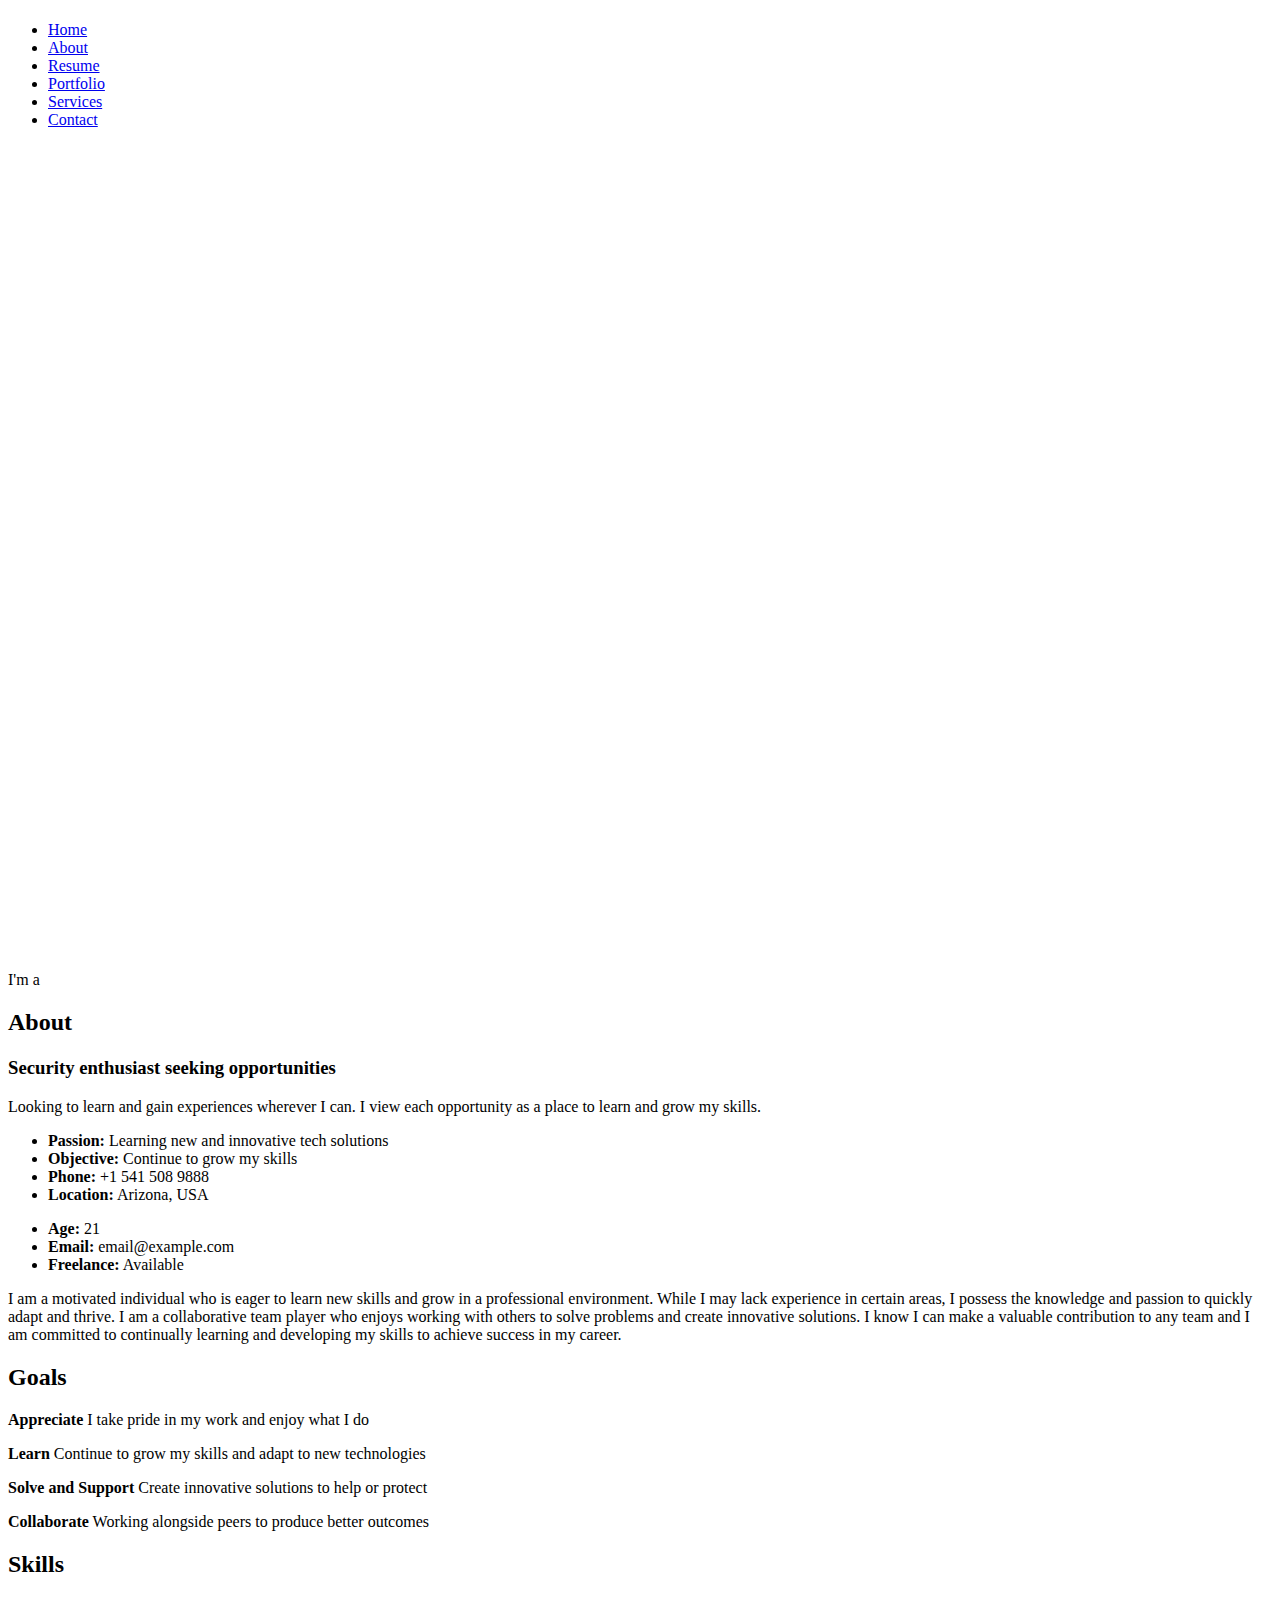
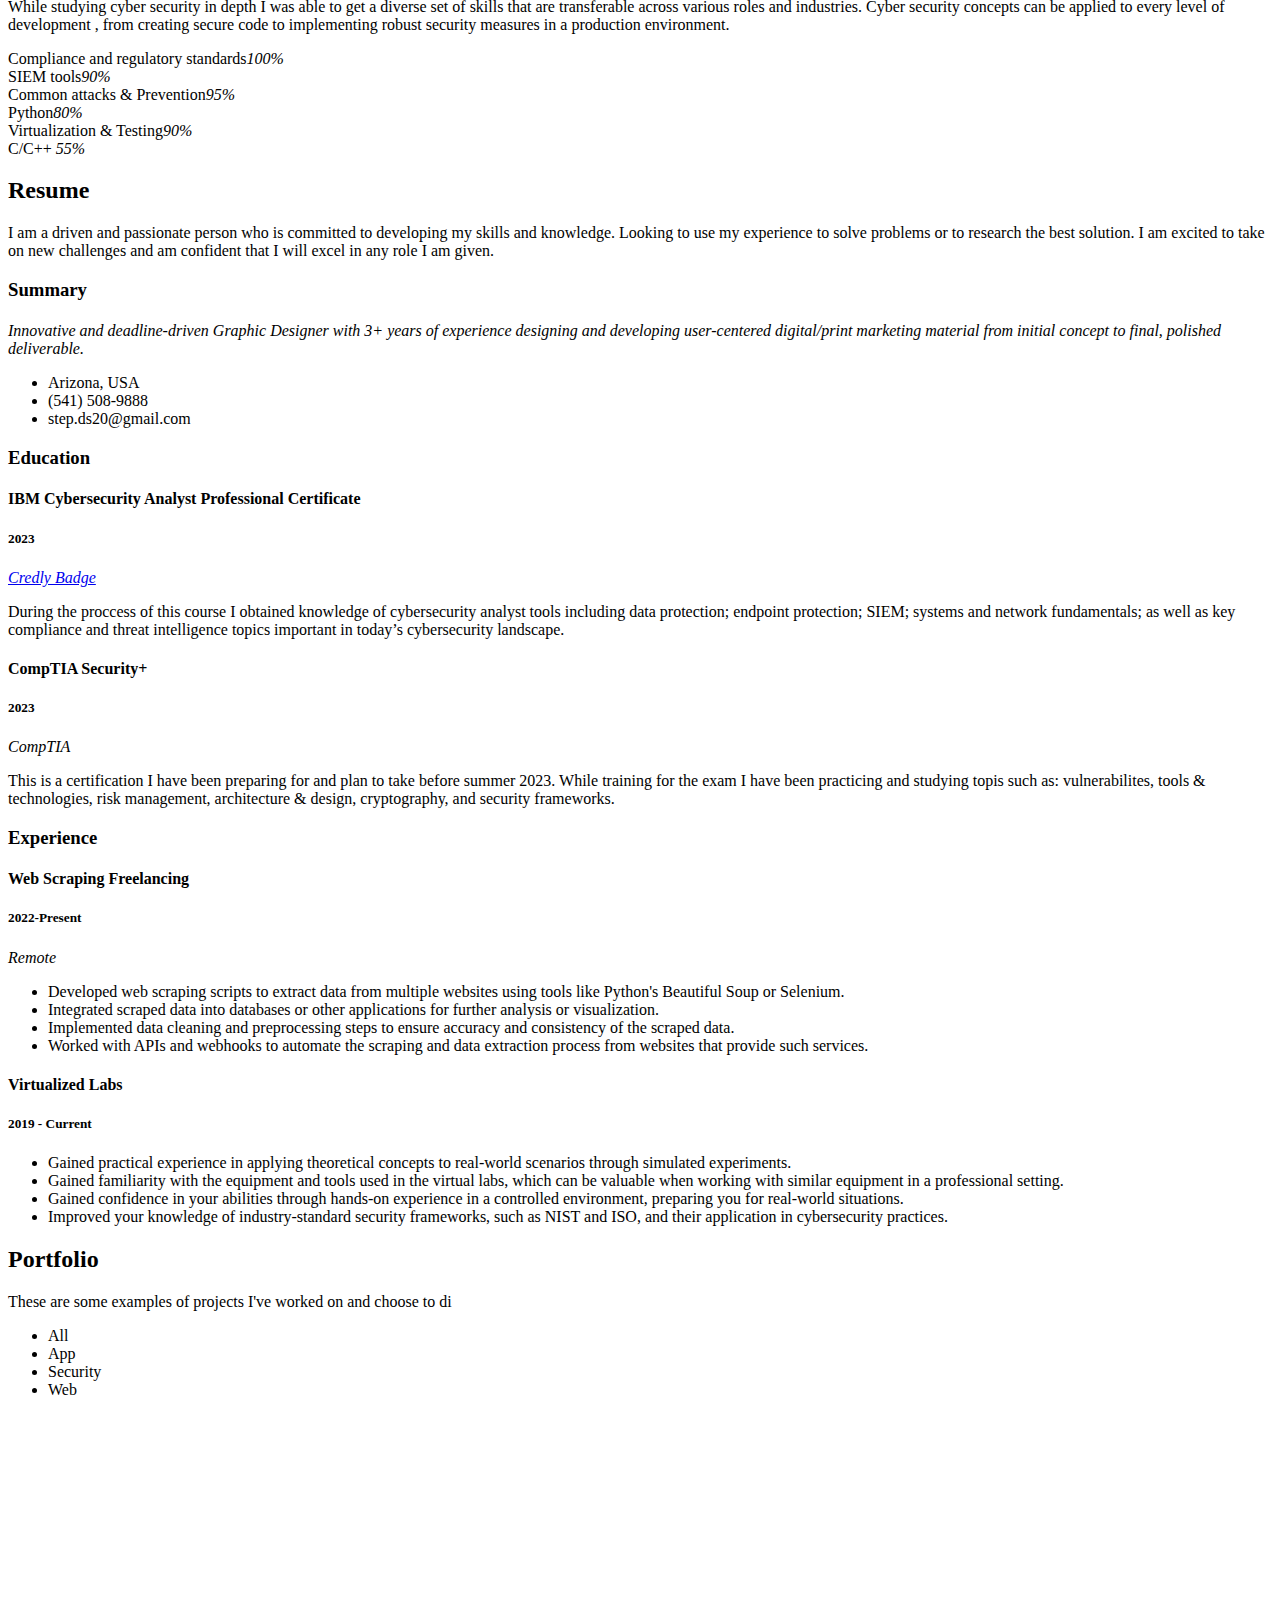
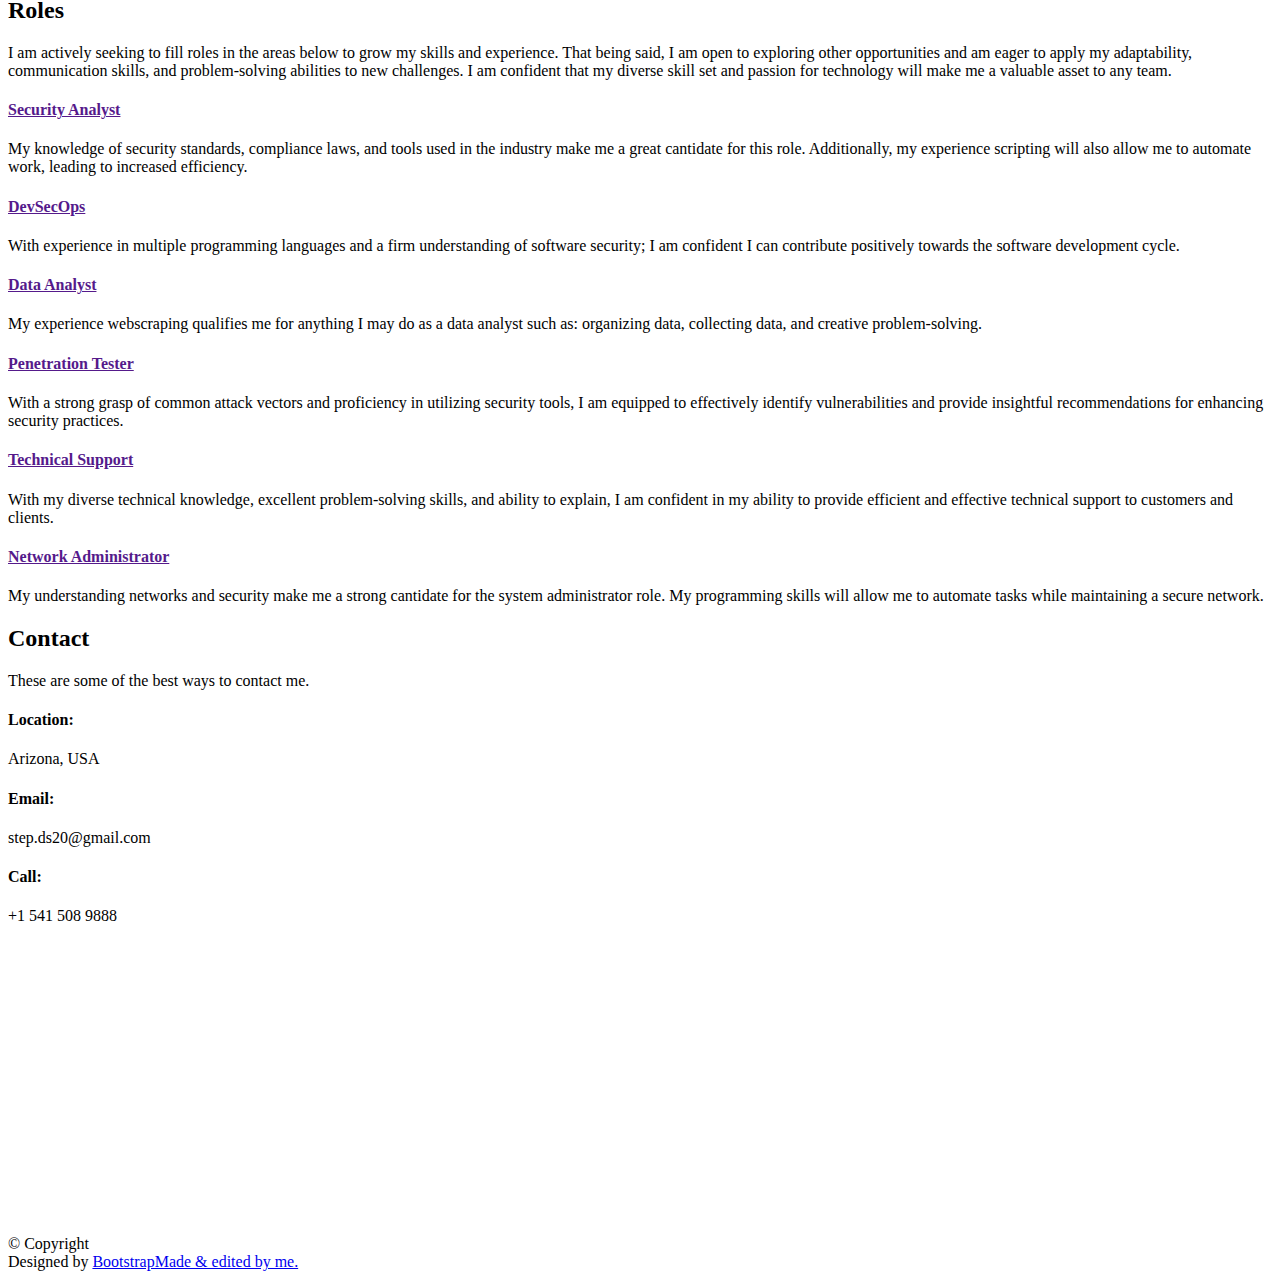
==== index.html @ 2e272924 "Add files via upload" ====
<!DOCTYPE html>
<html lang="en">

<head>
  <meta charset="utf-8">
  <meta content="width=device-width, initial-scale=1.0" name="viewport">

  <title>iPortfolio Bootstrap Template - Index</title>
  <meta content="" name="description">
  <meta content="" name="keywords">

  <!-- Favicons -->
  <link href="assets/img/favicon.png" rel="icon">
  <link href="assets/img/apple-touch-icon.png" rel="apple-touch-icon">

  <!-- Google Fonts -->
  <link href="https://fonts.googleapis.com/css?family=Open+Sans:300,300i,400,400i,600,600i,700,700i|Raleway:300,300i,400,400i,500,500i,600,600i,700,700i|Poppins:300,300i,400,400i,500,500i,600,600i,700,700i" rel="stylesheet">

  <!-- Vendor CSS Files -->
  <link href="assets/vendor/aos/aos.css" rel="stylesheet">
  <link href="assets/vendor/bootstrap/css/bootstrap.min.css" rel="stylesheet">
  <link href="assets/vendor/bootstrap-icons/bootstrap-icons.css" rel="stylesheet">
  <link href="assets/vendor/boxicons/css/boxicons.min.css" rel="stylesheet">
  <link href="assets/vendor/glightbox/css/glightbox.min.css" rel="stylesheet">
  <link href="assets/vendor/swiper/swiper-bundle.min.css" rel="stylesheet">

  <!-- Template Main CSS File -->
  <link href="assets/css/style.css" rel="stylesheet">

  <!-- JS files -->
  <script src="assets/js/animation.js"></script>
</head>

<body>

  <!-- ======= Mobile nav toggle button ======= -->
  <i class="bi bi-list mobile-nav-toggle d-xl-none"></i>

  <!-- ======= Header ======= -->
  <header id="header">
    <div class="d-flex flex-column">

      <div class="profile">
        <!-- clock -->
        <div id="clock" class="clock"></div>
        <h1 class="text-light"><a href="index.html"><span id="name1"></span></a></h1>
        <div class="social-links mt-3 text-center">
          <a href="https://www.linkedin.com/in/step/" class="linkedin"><i class="bx bxl-linkedin"></i></a>
          <a href="https://github.com/steps20" class="github"><i class="bx bxl-github"></i></a>
        </div>
      </div>


      <nav id="navbar" class="nav-menu navbar">
        <ul>
          <li><a href="#hero" class="nav-link scrollto active"><i class="bx bx-home"></i> <span>Home</span></a></li>
          <li><a href="#about" class="nav-link scrollto"><i class="bx bx-user"></i> <span>About</span></a></li>
          <li><a href="#resume" class="nav-link scrollto"><i class="bx bx-file-blank"></i> <span>Resume</span></a></li>
          <li><a href="#portfolio" class="nav-link scrollto"><i class="bx bx-book-content"></i> <span>Portfolio</span></a></li>
          <li><a href="#services" class="nav-link scrollto"><i class="bx bx-server"></i> <span>Services</span></a></li>
          <li><a href="#contact" class="nav-link scrollto"><i class="bx bx-envelope"></i> <span>Contact</span></a></li>

        </ul>
      </nav><!-- .nav-menu -->
    </div>
  </header><!-- End Header -->

  <!-- ======= Hero Section ======= -->
  <section id="hero" class="d-flex flex-column justify-content-center align-items-center">
    <canvas id="nokey" width="800" height="800"></canvas>
    <div class="hero-container" data-aos="fade-in">
      <h1><span id="name2"></span></h1>
      <p>I'm a <span class="typed" data-typed-items="Freelancer, SOC Analyst, Developer, SysAdmin"></span></p>  
    </div>
  </section><!-- End Hero -->
  <!-- ANIMATION -->



  <main id="main">

    <!-- ======= About Section ======= -->
    <section id="about" class="about">
      <div class="container">

        <div class="section-title">
          <h2>About</h2>
          <p></p>
        </div>

        <div class="row">
          <div class="col-lg-4" data-aos="fade-right">
          <h1><div id="binary-rain"></div></h1>
          </div>
          <div class="col-lg-8 pt-4 pt-lg-0 content" data-aos="fade-left">
            <h3>Security enthusiast seeking opportunities</h3>
            <p class="fst-italic">
                Looking to learn and gain experiences wherever I can. I view each opportunity as a place to learn and grow my skills.
            </p>
            <div class="row">
              <div class="col-lg-6">
                <ul>
                  <li><i class="bi bi-chevron-right"></i> <strong>Passion:</strong> <span>Learning new and innovative tech solutions</span></li>
                  <li><i class="bi bi-chevron-right"></i> <strong>Objective:</strong> <span>Continue to grow my skills</span></li>
                  <li><i class="bi bi-chevron-right"></i> <strong>Phone:</strong> <span>+1 541 508 9888</span></li>
                  <li><i class="bi bi-chevron-right"></i> <strong>Location:</strong> <span>Arizona, USA</span></li>
                </ul>
              </div>
              <div class="col-lg-6">
                <ul>
                  <li><i class="bi bi-chevron-right"></i> <strong>Age:</strong> <span>21</span></li>
                  <li><i class="bi bi-chevron-right"></i> <strong>Email:</strong> <span>email@example.com</span></li>
                  <li><i class="bi bi-chevron-right"></i> <strong>Freelance:</strong> <span>Available</span></li>
                </ul>
              </div>
            </div>
            <p>
              I am a motivated individual who is eager to learn new skills and grow in a professional environment. While I may lack experience in certain areas, I possess the knowledge and passion to quickly adapt and thrive. I am a collaborative team player who enjoys working with others to solve problems and create innovative solutions. I know I can make a valuable contribution to any team and I am committed to continually learning and developing my skills to achieve success in my career.
            </p>
          </div>
        </div>

      </div>
    </section><!-- End About Section -->

    <!-- ======= Facts Section ======= -->
    <section id="facts" class="facts">
      <div class="container">

        <div class="section-title">
          <h2>Goals</h2>
          <p> </p>
        </div>

        <div class="row no-gutters">

          <div class="col-lg-3 col-md-6 d-md-flex align-items-md-stretch" data-aos="fade-up">
            <div class="count-box">
              <i class="bi bi-emoji-smile"></i>
              <span data-purecounter-start="0" data-purecounter-end="1" data-purecounter-duration="1" class="purecounter"></span>
              <p><strong>Appreciate</strong> I take pride in my work and enjoy what I do </p>
            </div>
          </div>

          <div class="col-lg-3 col-md-6 d-md-flex align-items-md-stretch" data-aos="fade-up" data-aos-delay="100">
            <div class="count-box">
              <i class="bi bi-journal-richtext"></i>
              <span data-purecounter-start="0" data-purecounter-end="2" data-purecounter-duration="1" class="purecounter"></span>
              <p><strong>Learn</strong> Continue to grow my skills and adapt to new technologies</p>
            </div>
          </div>

          <div class="col-lg-3 col-md-6 d-md-flex align-items-md-stretch" data-aos="fade-up" data-aos-delay="200">
            <div class="count-box">
              <i class="bi bi-headset"></i>
              <span data-purecounter-start="0" data-purecounter-end="3" data-purecounter-duration="1" class="purecounter"></span>
              <p><strong>Solve and Support</strong> Create innovative solutions to help or protect</p>
            </div>
          </div>

          <div class="col-lg-3 col-md-6 d-md-flex align-items-md-stretch" data-aos="fade-up" data-aos-delay="300">
            <div class="count-box">
              <i class="bi bi-people"></i>
              <span data-purecounter-start="0" data-purecounter-end="4" data-purecounter-duration="1" class="purecounter"></span>
              <p><strong>Collaborate</strong> Working alongside peers to produce better outcomes</p>
            </div>
          </div>

        </div>

      </div>
    </section><!-- End Facts Section -->

    <!-- ======= Skills Section ======= -->
    <section id="skills" class="skills section-bg">
      <div class="container">

        <div class="section-title">
          <h2>Skills</h2>
          <p>While studying cyber security in depth I was able to get a diverse set of skills that are transferable across various roles and industries. Cyber security concepts can be applied to every
          level of development , from creating secure code to implementing robust security measures in a production environment.</p>
        </div>

        <div class="row skills-content">

          <div class="col-lg-6" data-aos="fade-up">

            <div class="progress">
              <span class="skill">Compliance and regulatory standards<i class="val">100%</i></span>
              <div class="progress-bar-wrap">
                <div class="progress-bar" role="progressbar" aria-valuenow="100" aria-valuemin="0" aria-valuemax="100"></div>
              </div>
            </div>

            <div class="progress">
              <span class="skill">SIEM tools<i class="val">90%</i></span>
              <div class="progress-bar-wrap">
                <div class="progress-bar" role="progressbar" aria-valuenow="90" aria-valuemin="0" aria-valuemax="100"></div>
              </div>
            </div>

            <div class="progress">
              <span class="skill">Common attacks &amp; Prevention<i class="val">95%</i></span>
              <div class="progress-bar-wrap">
                <div class="progress-bar" role="progressbar" aria-valuenow="95" aria-valuemin="0" aria-valuemax="100"></div>
              </div>
            </div>

          </div>

          <div class="col-lg-6" data-aos="fade-up" data-aos-delay="100">

            <div class="progress">
              <span class="skill">Python<i class="val">80%</i></span>
              <div class="progress-bar-wrap">
                <div class="progress-bar" role="progressbar" aria-valuenow="80" aria-valuemin="0" aria-valuemax="100"></div>
              </div>
            </div>

            <div class="progress">
              <span class="skill">Virtualization &amp; Testing<i class="val">90%</i></span>
              <div class="progress-bar-wrap">
                <div class="progress-bar" role="progressbar" aria-valuenow="90" aria-valuemin="0" aria-valuemax="100"></div>
              </div>
            </div>

            <div class="progress">
              <span class="skill">C/C++ <i class="val">55%</i></span>
              <div class="progress-bar-wrap">
                <div class="progress-bar" role="progressbar" aria-valuenow="55" aria-valuemin="0" aria-valuemax="100"></div>
              </div>
            </div>
          </div>
        </div>
      </div>
    </section><!-- End Skills Section -->

    <!-- ======= Resume Section ======= -->
    <section id="resume" class="resume">
      <div class="container">

        <div class="section-title">
          <h2>Resume</h2>
          <p>I am a driven and passionate person who is committed to developing my skills and knowledge. Looking to use my experience to solve problems or to research the best solution.
            I am excited to take on new challenges and am confident that I will excel in any role I am given.</p>
        </div>

        <div class="row">
          <div class="col-lg-6" data-aos="fade-up">
            <h3 class="resume-title">Summary</h3>
            <div class="resume-item pb-0">
              <h4><span id="name3"></span></h4>
              <p><em>Innovative and deadline-driven Graphic Designer with 3+ years of experience designing and developing user-centered digital/print marketing material from initial concept to final, polished deliverable.</em></p>
              <ul>
                <li>Arizona, USA</li>
                <li>(541) 508-9888</li>
                <li>step.ds20@gmail.com</li>
              </ul>
            </div>

            <h3 class="resume-title">Education</h3>
            <div class="resume-item">
              <h4>IBM Cybersecurity Analyst Professional Certificate</h4>
              <h5>2023</h5>
              <a href="https://www.credly.com/badges/c34d2053-3015-4bc2-af1a-b79d66a58842/linked_in_profile"><em>Credly Badge</em></a>
              <p>During the proccess of this course I obtained knowledge of cybersecurity analyst tools including data protection; endpoint protection; SIEM; systems and network fundamentals; as well as key compliance and threat intelligence topics important in today’s cybersecurity landscape.</p>
            </div>
            <div class="resume-item">
              <h4>CompTIA Security+</h4>
              <h5>2023</h5>
              <p><em>CompTIA</em></p>
              <p>This is a certification I have been preparing for and plan to take before summer 2023. While training for the exam I have been practicing and studying topis such as: vulnerabilites, tools &amp; technologies, risk management, architecture &amp; design, cryptography, and security frameworks.</p>
            </div>
          </div>
          <div class="col-lg-6" data-aos="fade-up" data-aos-delay="100">
            <h3 class="resume-title">Experience</h3>
            <div class="resume-item">
              <h4>Web Scraping Freelancing</h4>
              <h5>2022-Present</h5>
              <p><em>Remote</em></p>
              <ul>
                <li>Developed web scraping scripts to extract data from multiple websites using tools like Python's Beautiful Soup or Selenium.</li>
                <li>Integrated scraped data into databases or other applications for further analysis or visualization. </li>
                <li>Implemented data cleaning and preprocessing steps to ensure accuracy and consistency of the scraped data.</li>
                <li>Worked with APIs and webhooks to automate the scraping and data extraction process from websites that provide such services. </li>
              </ul>
            </div>
            <div class="resume-item">
              <h4>Virtualized Labs</h4>
              <h5>2019 - Current</h5>
              <p><em></em></p>
              <ul>
                <li>Gained practical experience in applying theoretical concepts to real-world scenarios through simulated experiments.</li>
                <li>Gained familiarity with the equipment and tools used in the virtual labs, which can be valuable when working with similar equipment in a professional setting.</li>
                <li>Gained confidence in your abilities through hands-on experience in a controlled environment, preparing you for real-world situations.</li>
                <li>Improved your knowledge of industry-standard security frameworks, such as NIST and ISO, and their application in cybersecurity practices.</li>
              </ul>
            </div>
          </div>
        </div>

      </div>
    </section><!-- End Resume Section -->

    <!-- ======= Portfolio Section ======= -->
    <section id="portfolio" class="portfolio section-bg">
      <div class="container">

        <div class="section-title">
          <h2>Portfolio</h2>
          <p>These are some examples of projects I've worked on and choose to di</p>
        </div>

        <div class="row" data-aos="fade-up">
          <div class="col-lg-12 d-flex justify-content-center">
            <ul id="portfolio-flters">
              <li data-filter="*" class="filter-active">All</li>
              <li data-filter=".filter-app">App</li>
              <li data-filter=".filter-security">Security</li>
              <li data-filter=".filter-web">Web</li>
            </ul>
          </div>
        </div>

        <div class="row portfolio-container" data-aos="fade-up" data-aos-delay="100">

          <div class="col-lg-4 col-md-6 portfolio-item filter-security">
            <div class="portfolio-wrap">
              <img src="assets/img/portfolio/spider_pexels-david-bartus-628996.jpg" class="img-fluid" alt="">
              <div class="portfolio-links">
                
                <a href="https://github.com/steps20/Web_Spider" title="Spider"><i class="bx bx-link"></i></a>
              </div>
            </div>
          </div>

          <div class="col-lg-4 col-md-6 portfolio-item filter-security">
            <div class="portfolio-wrap">
              <img src="assets/img/portfolio/network_pexels-pixabay-163064.jpg" class="img-fluid" alt="">
              <div class="portfolio-links">
                
                <a href="https://github.com/steps20/LAN_Scanner" title="Network Scanner"><i class="bx bx-link"></i></a>
              </div>
            </div>
          </div>

          <div class="col-lg-4 col-md-6 portfolio-item filter-web">
            <div class="portfolio-wrap">
              <img src="assets/img/portfolio/web_pexels-miguel-á-padriñán-1591060.jpg" class="img-fluid" alt="">
              <div class="portfolio-links">
                
                <a href="https://github.com/steps20/countyjobsscraper" title="Web Scraper"><i class="bx bx-link"></i></a>
              </div>
            </div>
          </div>

          <div class="col-lg-4 col-md-6 portfolio-item filter-security">
            <div class="portfolio-wrap">
              <img src="assets/img/portfolio/print_finger-g4ca65c149_1280.jpg" class="img-fluid" alt="">
              <div class="portfolio-links">
                
                <a href="https://github.com/steps20/Linux_mac_changer" title="More Details"><i class="bx bx-link"></i></a>
              </div>
            </div>
          </div>

          <div class="col-lg-4 col-md-6 portfolio-item filter-web">
            <div class="portfolio-wrap">
              <img src="assets/img/portfolio/spiderweb_pexels-pixabay-34225.jpg" class="img-fluid" alt="">
              <div class="portfolio-links">
               
                <a href="https://github.com/steps20/Merakey_Job_Collector" title="Web Scraper"><i class="bx bx-link"></i></a>
              </div>
            </div>
          </div>

          <div class="col-lg-4 col-md-6 portfolio-item filter-app">
            <div class="portfolio-wrap">
              <img src="assets/img/portfolio/shopping-cart-gf60d39db0_1920.png" class="img-fluid" alt="">
              <div class="portfolio-links">
                
                <a href="javaStore.html" title="More Details"><i class="bx bx-link"></i></a>
              </div>
            </div>
          </div>

          <div class="col-lg-4 col-md-6 portfolio-item filter-web">
            <div class="portfolio-wrap">
              <img src="assets/img/portfolio/search_pexels-pixabay-221538.jpg" class="img-fluid" alt="">
              <div class="portfolio-links">
                
                <a href="#" title="Coming Soon"><i class="bx bx-link"></i></a>
              </div>
            </div>
          </div>

          <div class="col-lg-4 col-md-6 portfolio-item filter-app">
            <div class="portfolio-wrap">
              <img src="assets/img/portfolio/data_analytics-ged3210612_1920.jpg" class="img-fluid" alt="">
              <div class="portfolio-links">
                <a href="guiScraper.html" title="More Details"><i class="bx bx-link"></i></a>
              </div>
            </div>
          </div>

          <div class="col-lg-4 col-md-6 portfolio-item filter-security">
            <div class="portfolio-wrap">
              <img src="assets/img/portfolio/lock_door-g6ace86ce4_1920.jpg" class="img-fluid" alt="">
              <div class="portfolio-links">
                
                <a href="https://github.com/steps20/Caeser_Cypher_Script" title="More Details"><i class="bx bx-link"></i></a>
              </div>
            </div>
          </div>

        </div>

      </div>
    </section><!-- End Portfolio Section -->

    <!-- ======= Services Section ======= -->
    <section id="services" class="services">
      <div class="container">

        <div class="section-title">
          <h2>Roles</h2>
          <p>I am actively seeking to fill roles in the areas below to grow my skills and experience. That being said, I am open to exploring other opportunities and am eager to apply my adaptability, communication skills, and problem-solving abilities to new challenges. I am confident that my diverse skill set and passion for technology will make me a valuable asset to any team.</p>
        </div>

        <div class="row">
          <div class="col-lg-4 col-md-6 icon-box" data-aos="fade-up">
            <div class="icon"><i class="bi bi-briefcase"></i></div>
            <h4 class="title"><a href="">Security Analyst</a></h4>
            <p class="description">My knowledge of security standards, compliance laws, and tools used in the industry make me a great cantidate for this role. Additionally, my experience scripting will also allow me to automate work, leading to increased efficiency. </p>
          </div>
          <div class="col-lg-4 col-md-6 icon-box" data-aos="fade-up" data-aos-delay="100">
            <div class="icon"><i class="bi bi-card-checklist"></i></div>
            <h4 class="title"><a href="">DevSecOps</a></h4>
            <p class="description">With experience in multiple programming languages and a firm understanding of software security; I am confident I can contribute positively towards the software development cycle.</p>
          </div>
          <div class="col-lg-4 col-md-6 icon-box" data-aos="fade-up" data-aos-delay="200">
            <div class="icon"><i class="bi bi-bar-chart"></i></div>
            <h4 class="title"><a href="">Data Analyst</a></h4>
            <p class="description">My experience webscraping qualifies me for anything I may do as a data analyst such as: organizing data, collecting data, and creative problem-solving.</p>
          </div>
          <div class="col-lg-4 col-md-6 icon-box" data-aos="fade-up" data-aos-delay="300">
            <div class="icon"><i class="bi bi-binoculars"></i></div>
            <h4 class="title"><a href="">Penetration Tester</a></h4>
            <p class="description">With a strong grasp of common attack vectors and proficiency in utilizing security tools, I am equipped to effectively identify vulnerabilities and provide insightful recommendations for enhancing security practices.</p>
          </div>
          <div class="col-lg-4 col-md-6 icon-box" data-aos="fade-up" data-aos-delay="400">
            <div class="icon"><i class="bi bi-brightness-high"></i></div>
            <h4 class="title"><a href="">Technical Support</a></h4>
            <p class="description">With my diverse technical knowledge, excellent problem-solving skills, and ability to explain, I am confident in my ability to provide efficient and effective technical support to customers and clients.</p>
          </div>
          <div class="col-lg-4 col-md-6 icon-box" data-aos="fade-up" data-aos-delay="500">
            <div class="icon"><i class="bi bi-calendar4-week"></i></div>
            <h4 class="title"><a href="">Network Administrator</a></h4>
            <p class="description">My understanding networks and security make me a strong cantidate for the system administrator role. My programming skills will allow me to automate tasks while maintaining a secure network.</p>
          </div>
        </div>

      </div>
    </section><!-- End Services Section -->
    
    <!-- ======= Contact Section ======= -->
    <section id="contact" class="contact">
      <div class="container">

        <div class="section-title">
          <h2>Contact</h2>
          <p>These are some of the best ways to contact me. </p>
        </div>

        <div class="row" data-aos="fade-in">

          <div class="col-lg-5 d-flex align-items-stretch">
            <div class="info">
              <div class="address">
                <i class="bi bi-geo-alt"></i>
                <h4>Location:</h4>
                <p>Arizona, USA</p>
              </div>

              <div class="email">
                <i class="bi bi-envelope"></i>
                <h4>Email:</h4>
                <p>step.ds20@gmail.com</p>
              </div>

              <div class="phone">
                <i class="bi bi-phone"></i>
                <h4>Call:</h4>
                <p>+1 541 508 9888</p>
              </div>

              <iframe src="https://www.google.com/maps/embed?pb=!1m18!1m12!1m3!1d425345.6116785349!2d-112.45469472994199!3d33.604977771650816!2m3!1f0!2f0!3f0!3m2!1i1024!2i768!4f13.1!3m3!1m2!1s0x872b12ed50a179cb%3A0x8c69c7f8354a1bac!2sPhoenix%2C%20AZ!5e0!3m2!1sen!2sus!4v1682125277597!5m2!1sen!2sus" width=100% height=290px style="border:0;" allowfullscreen="" loading="lazy" referrerpolicy="no-referrer-when-downgrade"></iframe>
            </div>
            
          </div>
        </div>

      </div>
    </section><!-- End Contact Section -->

  </main><!-- End #main -->

  <!-- ======= Footer ======= -->
  <footer id="footer">
    <div class="container">
      <div class="copyright">
        &copy; Copyright <strong><span id="name4"></span></strong>
      </div>
      <div class="credits">
        <!-- All the links in the footer should remain intact. -->
        <!-- You can delete the links only if you purchased the pro version. -->
        <!-- Licensing information: https://bootstrapmade.com/license/ -->
        Designed by <a href="https://bootstrapmade.com/">BootstrapMade & edited by me.</a>
      </div>
    </div>
  </footer><!-- End  Footer -->

  <a href="#" class="back-to-top d-flex align-items-center justify-content-center"><i class="bi bi-arrow-up-short"></i></a>

  <!-- Vendor JS Files -->
  <script src="assets/vendor/purecounter/purecounter_vanilla.js"></script>
  <script src="assets/vendor/aos/aos.js"></script>
  <script src="assets/vendor/bootstrap/js/bootstrap.bundle.min.js"></script>
  <script src="assets/vendor/glightbox/js/glightbox.min.js"></script>
  <script src="assets/vendor/isotope-layout/isotope.pkgd.min.js"></script>
  <script src="assets/vendor/swiper/swiper-bundle.min.js"></script>
  <script src="assets/vendor/typed.js/typed.min.js"></script>
  <script src="assets/vendor/waypoints/noframework.waypoints.js"></script>
  <script src="assets/vendor/php-email-form/validate.js"></script>

  <!-- Template Main JS File -->
  <script src="assets/js/main.js"></script>

</body>

</html>
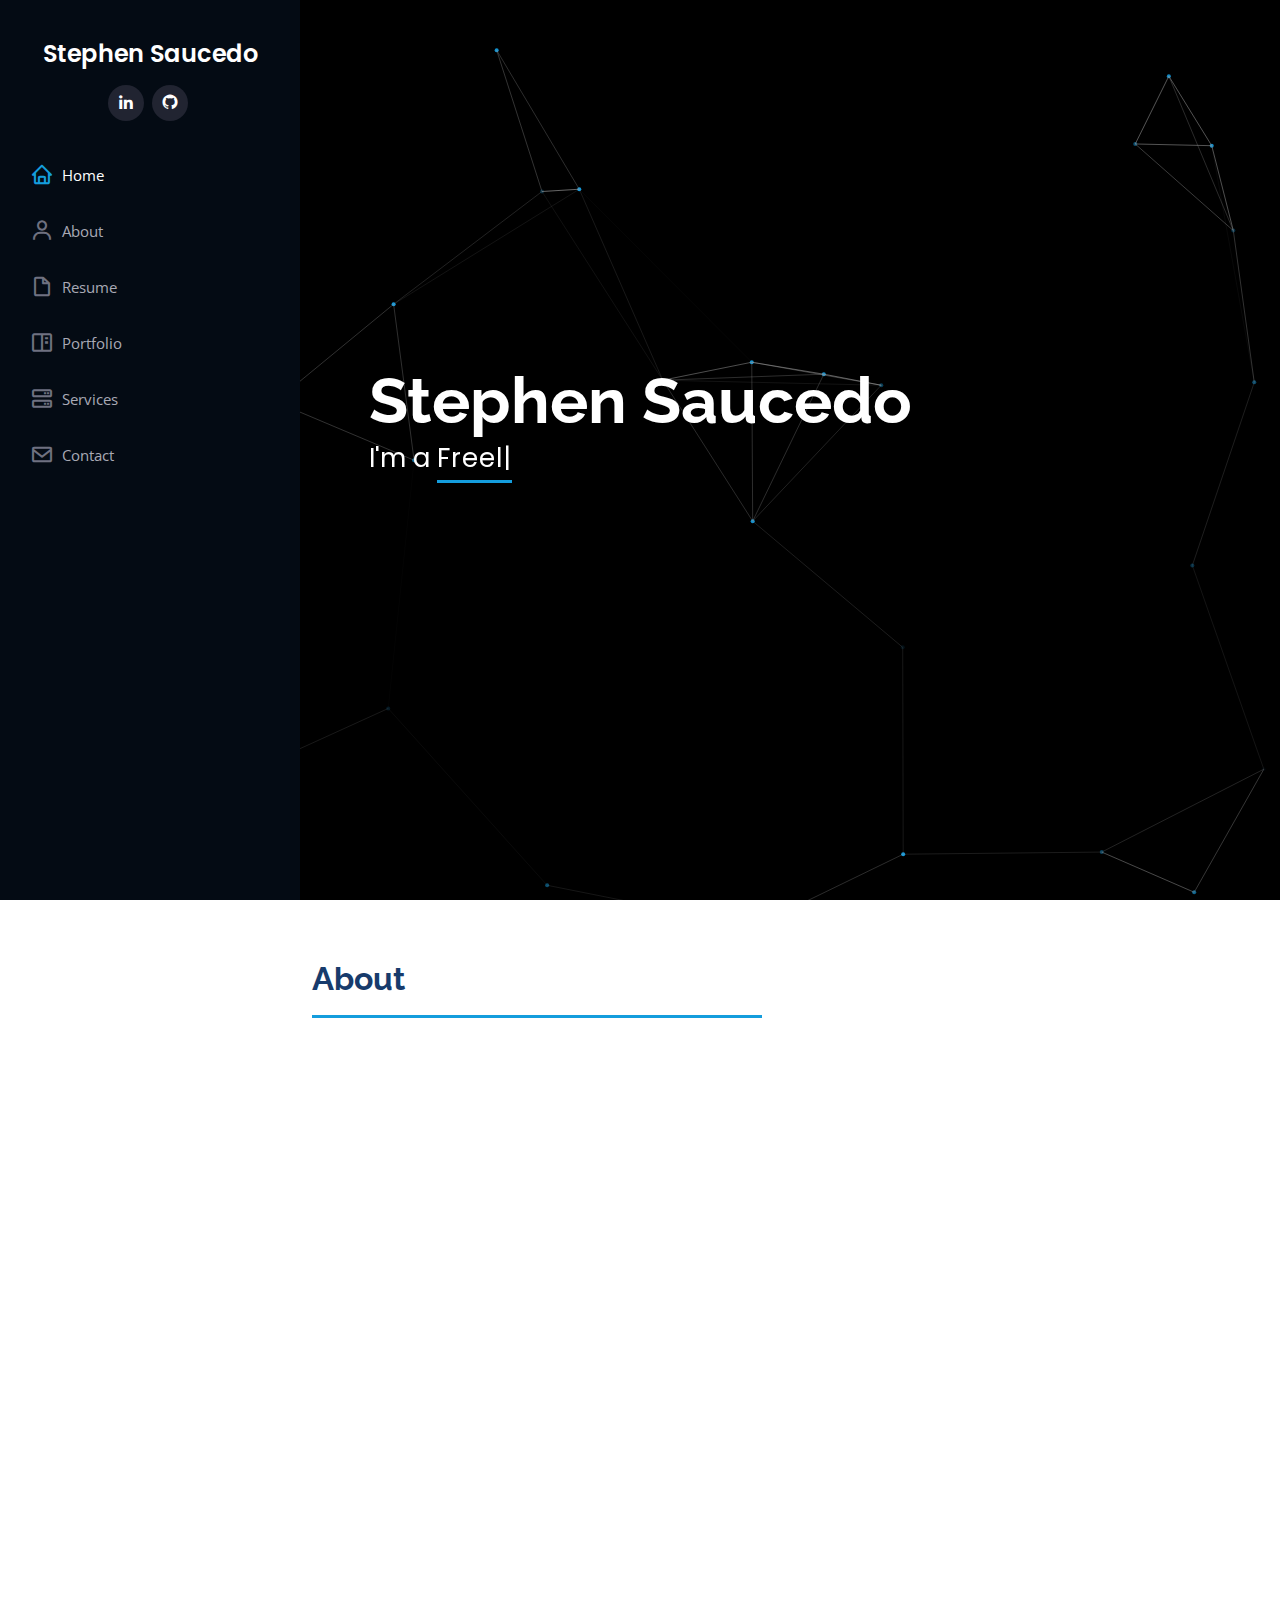
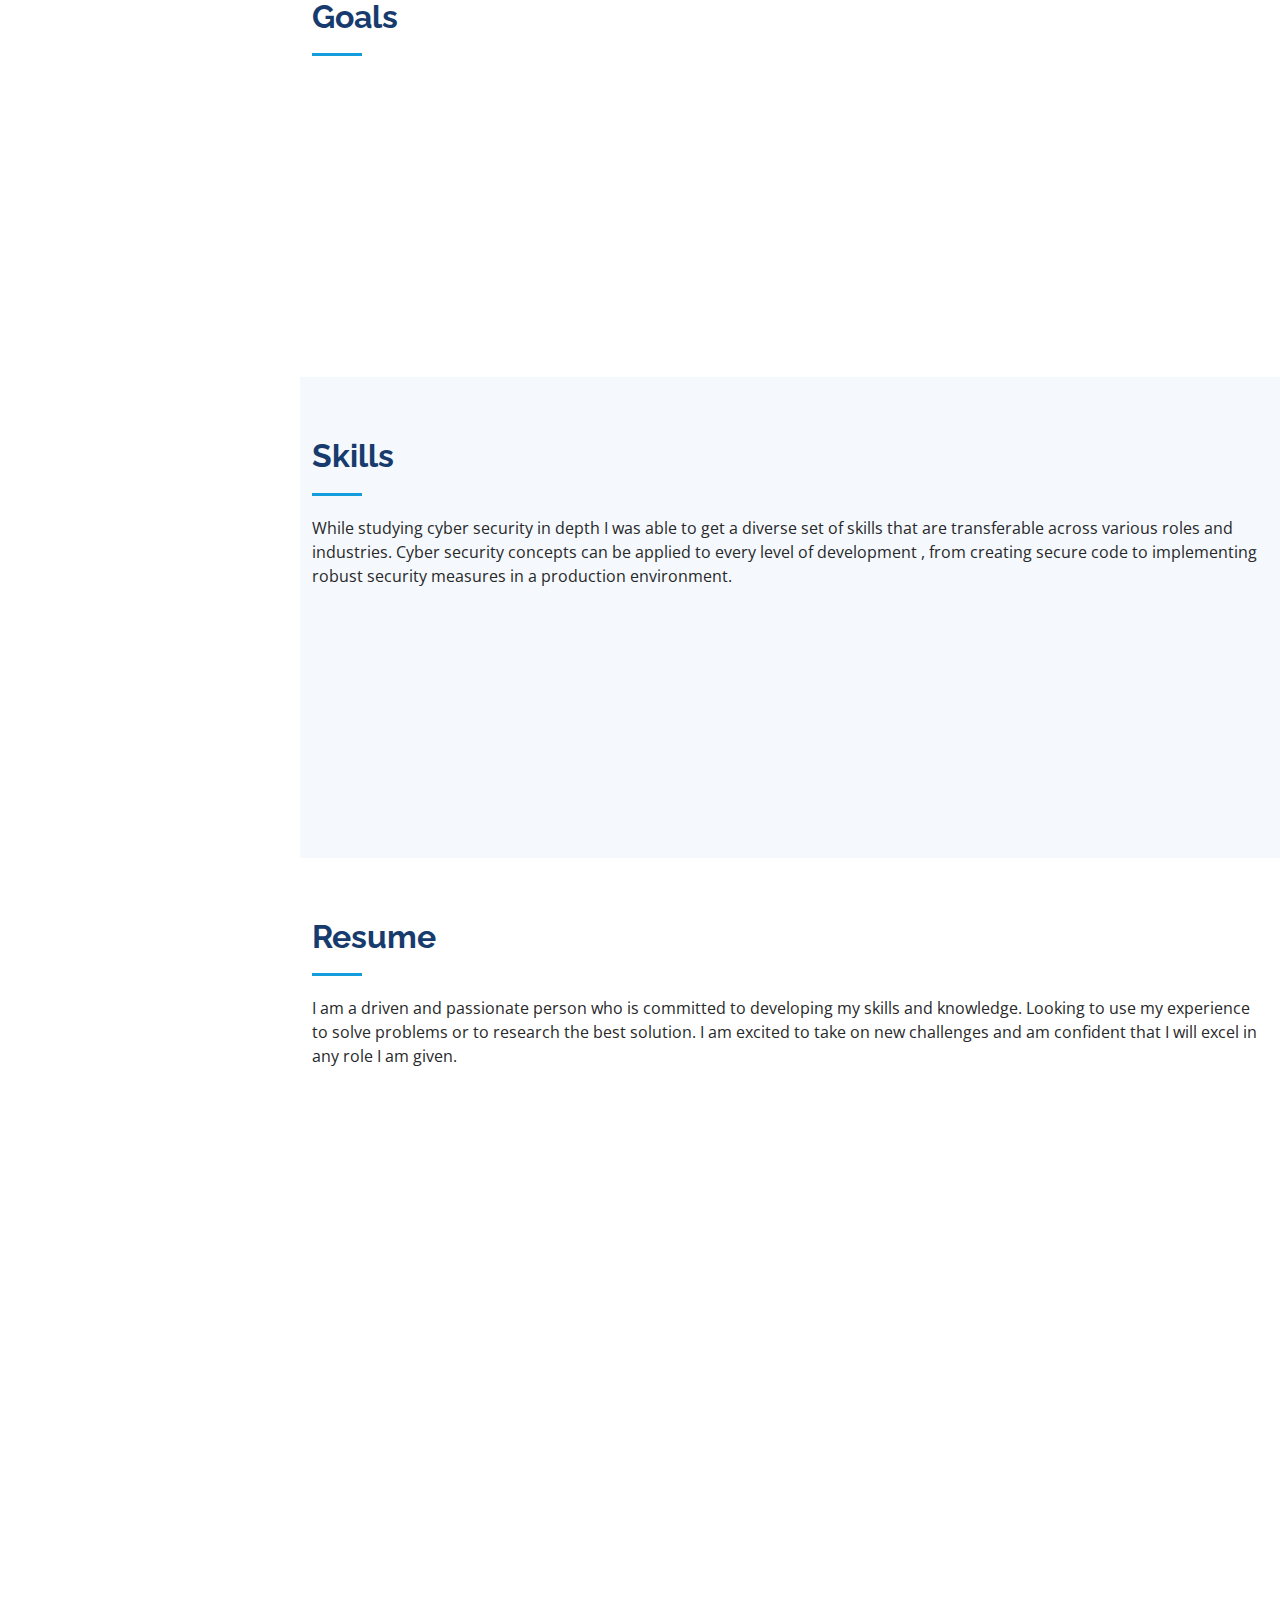
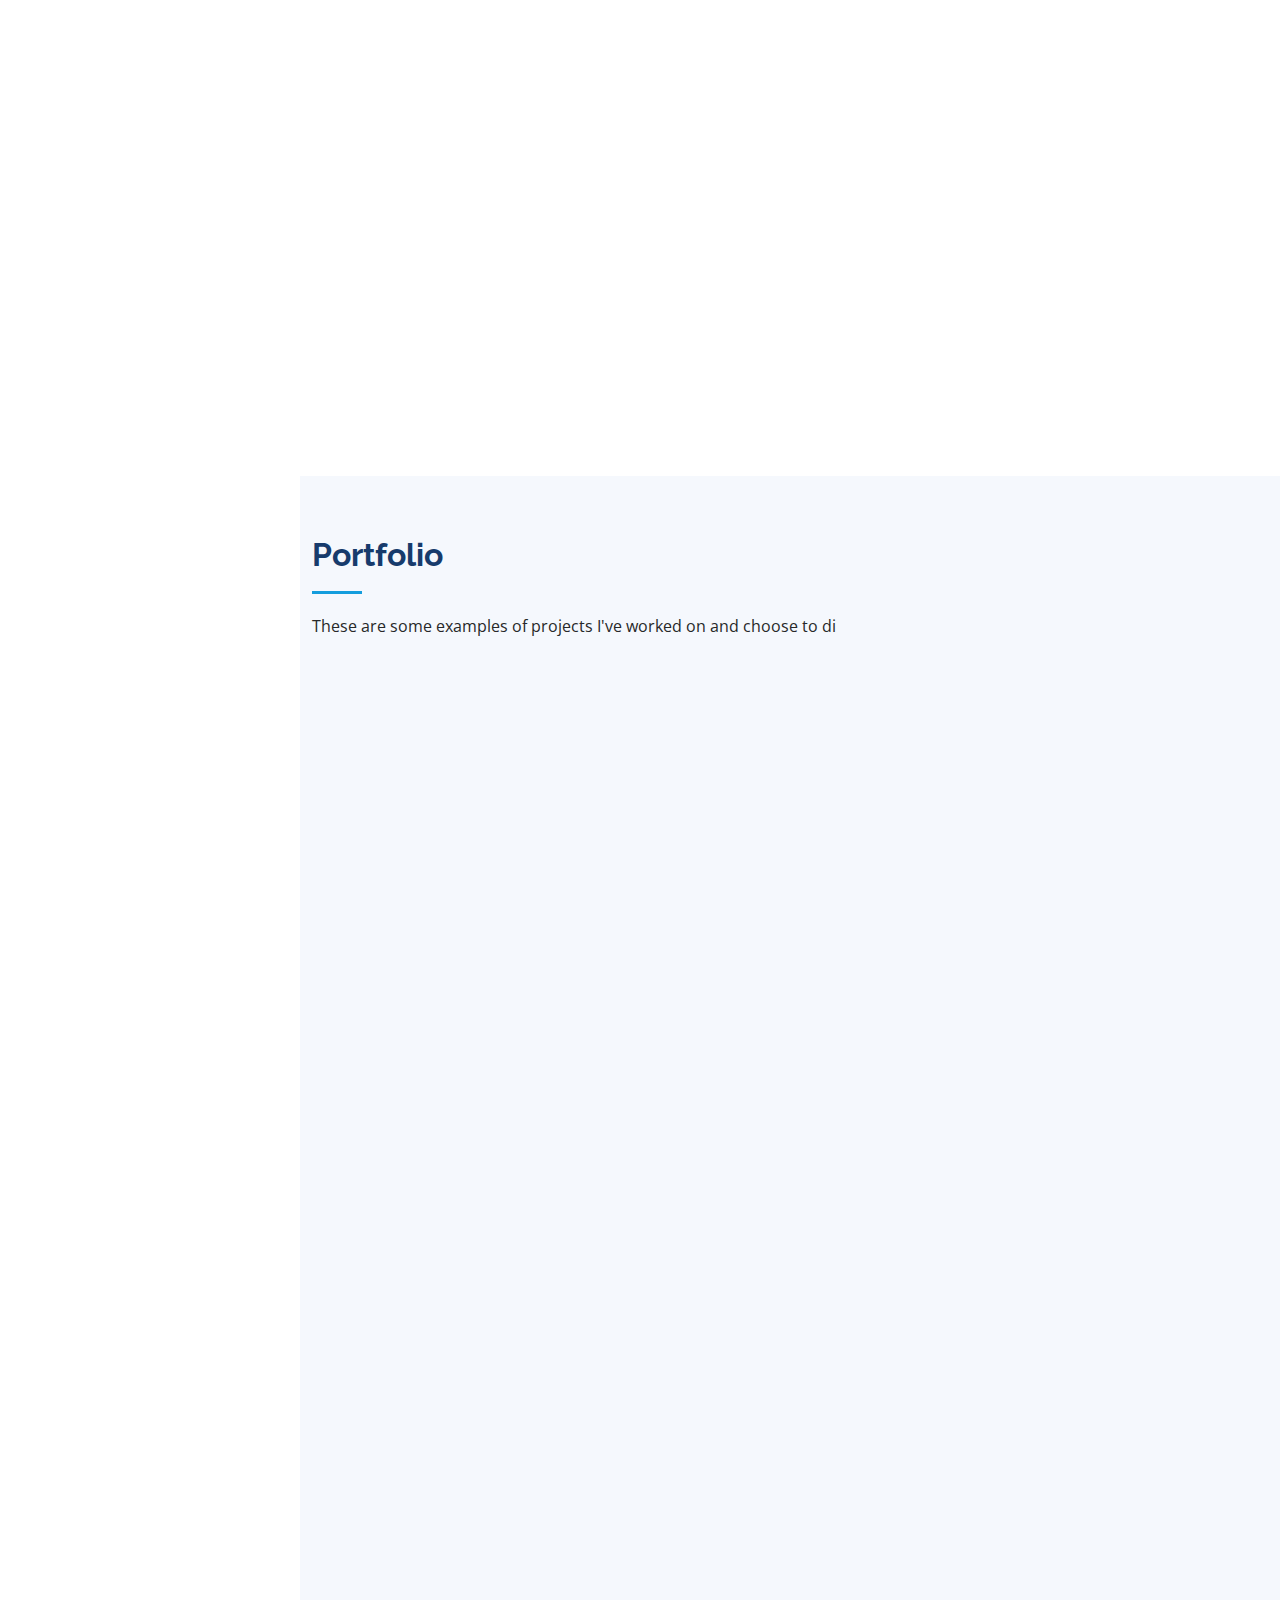
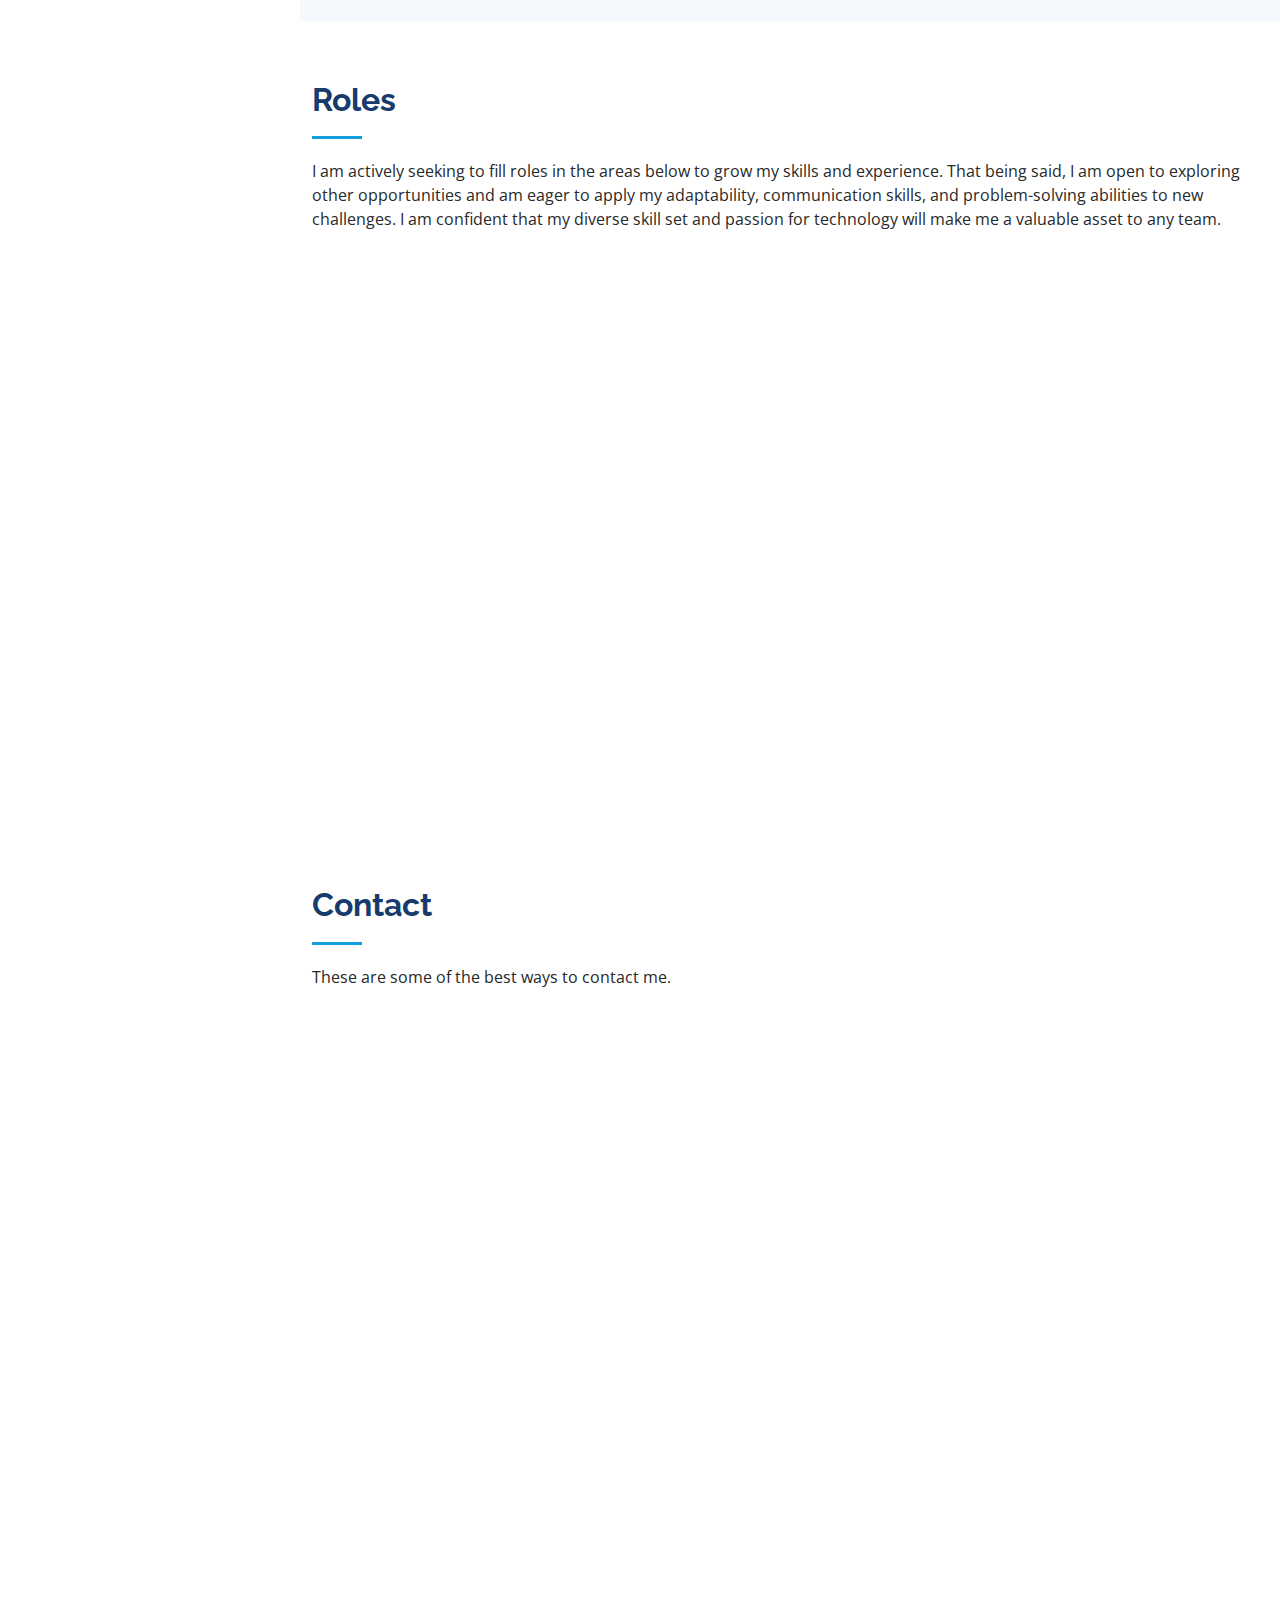
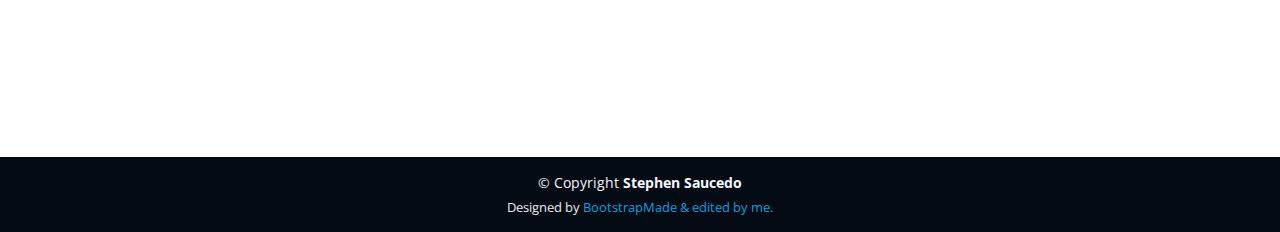
==== commit 301480df: "Update index.html" ====
--- a/index.html
+++ b/index.html
@@ -10,25 +10,25 @@
   <meta content="" name="keywords">
 
   <!-- Favicons -->
-  <link href="assets/img/favicon.png" rel="icon">
-  <link href="assets/img/apple-touch-icon.png" rel="apple-touch-icon">
+  <link href="/img/favicon.png" rel="icon">
+  <link href="/img/apple-touch-icon.png" rel="apple-touch-icon">
 
   <!-- Google Fonts -->
   <link href="https://fonts.googleapis.com/css?family=Open+Sans:300,300i,400,400i,600,600i,700,700i|Raleway:300,300i,400,400i,500,500i,600,600i,700,700i|Poppins:300,300i,400,400i,500,500i,600,600i,700,700i" rel="stylesheet">
 
   <!-- Vendor CSS Files -->
-  <link href="assets/vendor/aos/aos.css" rel="stylesheet">
-  <link href="assets/vendor/bootstrap/css/bootstrap.min.css" rel="stylesheet">
-  <link href="assets/vendor/bootstrap-icons/bootstrap-icons.css" rel="stylesheet">
-  <link href="assets/vendor/boxicons/css/boxicons.min.css" rel="stylesheet">
-  <link href="assets/vendor/glightbox/css/glightbox.min.css" rel="stylesheet">
-  <link href="assets/vendor/swiper/swiper-bundle.min.css" rel="stylesheet">
+  <link href="/vendor/aos/aos.css" rel="stylesheet">
+  <link href="/vendor/bootstrap/css/bootstrap.min.css" rel="stylesheet">
+  <link href="/vendor/bootstrap-icons/bootstrap-icons.css" rel="stylesheet">
+  <link href="/vendor/boxicons/css/boxicons.min.css" rel="stylesheet">
+  <link href="/vendor/glightbox/css/glightbox.min.css" rel="stylesheet">
+  <link href="/vendor/swiper/swiper-bundle.min.css" rel="stylesheet">
 
   <!-- Template Main CSS File -->
-  <link href="assets/css/style.css" rel="stylesheet">
+  <link href="/css/style.css" rel="stylesheet">
 
   <!-- JS files -->
-  <script src="assets/js/animation.js"></script>
+  <script src="/js/animation.js"></script>
 </head>
 
 <body>
@@ -326,7 +326,7 @@
 
           <div class="col-lg-4 col-md-6 portfolio-item filter-security">
             <div class="portfolio-wrap">
-              <img src="assets/img/portfolio/spider_pexels-david-bartus-628996.jpg" class="img-fluid" alt="">
+              <img src="/img/portfolio/spider_pexels-david-bartus-628996.jpg" class="img-fluid" alt="">
               <div class="portfolio-links">
                 
                 <a href="https://github.com/steps20/Web_Spider" title="Spider"><i class="bx bx-link"></i></a>
@@ -336,7 +336,7 @@
 
           <div class="col-lg-4 col-md-6 portfolio-item filter-security">
             <div class="portfolio-wrap">
-              <img src="assets/img/portfolio/network_pexels-pixabay-163064.jpg" class="img-fluid" alt="">
+              <img src="/img/portfolio/network_pexels-pixabay-163064.jpg" class="img-fluid" alt="">
               <div class="portfolio-links">
                 
                 <a href="https://github.com/steps20/LAN_Scanner" title="Network Scanner"><i class="bx bx-link"></i></a>
@@ -346,7 +346,7 @@
 
           <div class="col-lg-4 col-md-6 portfolio-item filter-web">
             <div class="portfolio-wrap">
-              <img src="assets/img/portfolio/web_pexels-miguel-á-padriñán-1591060.jpg" class="img-fluid" alt="">
+              <img src="/img/portfolio/web_pexels-miguel-á-padriñán-1591060.jpg" class="img-fluid" alt="">
               <div class="portfolio-links">
                 
                 <a href="https://github.com/steps20/countyjobsscraper" title="Web Scraper"><i class="bx bx-link"></i></a>
@@ -356,7 +356,7 @@
 
           <div class="col-lg-4 col-md-6 portfolio-item filter-security">
             <div class="portfolio-wrap">
-              <img src="assets/img/portfolio/print_finger-g4ca65c149_1280.jpg" class="img-fluid" alt="">
+              <img src="/img/portfolio/print_finger-g4ca65c149_1280.jpg" class="img-fluid" alt="">
               <div class="portfolio-links">
                 
                 <a href="https://github.com/steps20/Linux_mac_changer" title="More Details"><i class="bx bx-link"></i></a>
@@ -366,7 +366,7 @@
 
           <div class="col-lg-4 col-md-6 portfolio-item filter-web">
             <div class="portfolio-wrap">
-              <img src="assets/img/portfolio/spiderweb_pexels-pixabay-34225.jpg" class="img-fluid" alt="">
+              <img src="/img/portfolio/spiderweb_pexels-pixabay-34225.jpg" class="img-fluid" alt="">
               <div class="portfolio-links">
                
                 <a href="https://github.com/steps20/Merakey_Job_Collector" title="Web Scraper"><i class="bx bx-link"></i></a>
@@ -376,7 +376,7 @@
 
           <div class="col-lg-4 col-md-6 portfolio-item filter-app">
             <div class="portfolio-wrap">
-              <img src="assets/img/portfolio/shopping-cart-gf60d39db0_1920.png" class="img-fluid" alt="">
+              <img src="/img/portfolio/shopping-cart-gf60d39db0_1920.png" class="img-fluid" alt="">
               <div class="portfolio-links">
                 
                 <a href="javaStore.html" title="More Details"><i class="bx bx-link"></i></a>
@@ -386,7 +386,7 @@
 
           <div class="col-lg-4 col-md-6 portfolio-item filter-web">
             <div class="portfolio-wrap">
-              <img src="assets/img/portfolio/search_pexels-pixabay-221538.jpg" class="img-fluid" alt="">
+              <img src="/img/portfolio/search_pexels-pixabay-221538.jpg" class="img-fluid" alt="">
               <div class="portfolio-links">
                 
                 <a href="#" title="Coming Soon"><i class="bx bx-link"></i></a>
@@ -396,7 +396,7 @@
 
           <div class="col-lg-4 col-md-6 portfolio-item filter-app">
             <div class="portfolio-wrap">
-              <img src="assets/img/portfolio/data_analytics-ged3210612_1920.jpg" class="img-fluid" alt="">
+              <img src="/img/portfolio/data_analytics-ged3210612_1920.jpg" class="img-fluid" alt="">
               <div class="portfolio-links">
                 <a href="guiScraper.html" title="More Details"><i class="bx bx-link"></i></a>
               </div>
@@ -405,7 +405,7 @@
 
           <div class="col-lg-4 col-md-6 portfolio-item filter-security">
             <div class="portfolio-wrap">
-              <img src="assets/img/portfolio/lock_door-g6ace86ce4_1920.jpg" class="img-fluid" alt="">
+              <img src="/img/portfolio/lock_door-g6ace86ce4_1920.jpg" class="img-fluid" alt="">
               <div class="portfolio-links">
                 
                 <a href="https://github.com/steps20/Caeser_Cypher_Script" title="More Details"><i class="bx bx-link"></i></a>
@@ -523,19 +523,19 @@
   <a href="#" class="back-to-top d-flex align-items-center justify-content-center"><i class="bi bi-arrow-up-short"></i></a>
 
   <!-- Vendor JS Files -->
-  <script src="assets/vendor/purecounter/purecounter_vanilla.js"></script>
-  <script src="assets/vendor/aos/aos.js"></script>
-  <script src="assets/vendor/bootstrap/js/bootstrap.bundle.min.js"></script>
-  <script src="assets/vendor/glightbox/js/glightbox.min.js"></script>
-  <script src="assets/vendor/isotope-layout/isotope.pkgd.min.js"></script>
-  <script src="assets/vendor/swiper/swiper-bundle.min.js"></script>
-  <script src="assets/vendor/typed.js/typed.min.js"></script>
-  <script src="assets/vendor/waypoints/noframework.waypoints.js"></script>
-  <script src="assets/vendor/php-email-form/validate.js"></script>
+  <script src="/vendor/purecounter/purecounter_vanilla.js"></script>
+  <script src="/vendor/aos/aos.js"></script>
+  <script src="/vendor/bootstrap/js/bootstrap.bundle.min.js"></script>
+  <script src="/vendor/glightbox/js/glightbox.min.js"></script>
+  <script src="/vendor/isotope-layout/isotope.pkgd.min.js"></script>
+  <script src="/vendor/swiper/swiper-bundle.min.js"></script>
+  <script src="/vendor/typed.js/typed.min.js"></script>
+  <script src="/vendor/waypoints/noframework.waypoints.js"></script>
+  <script src="/vendor/php-email-form/validate.js"></script>
 
   <!-- Template Main JS File -->
-  <script src="assets/js/main.js"></script>
+  <script src="/js/main.js"></script>
 
 </body>
 
-</html>+</html>
